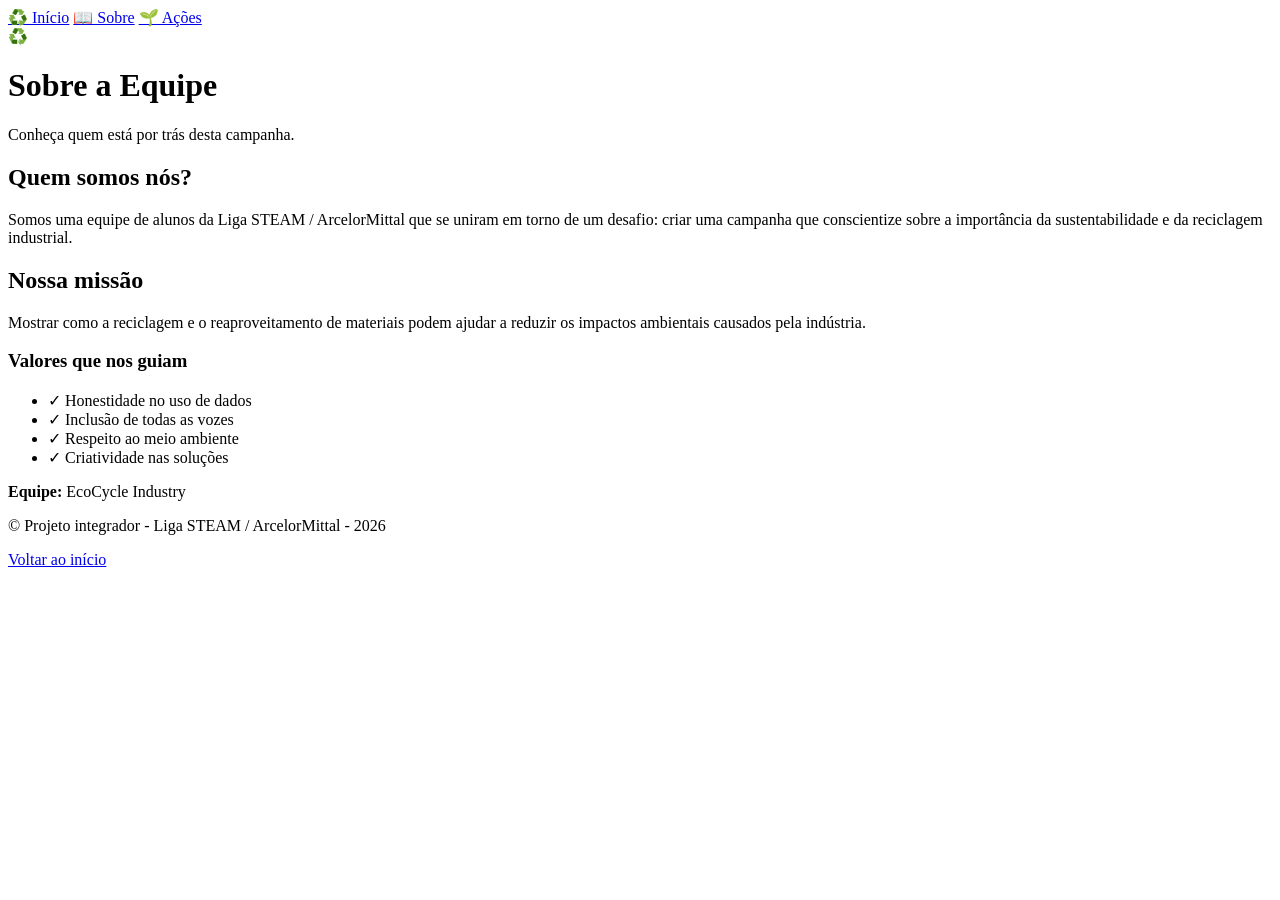
==== Sobre.html @ a8d8c0c9 "Criação página sobre" ====
<!DOCTYPE html>
<html lang="pt-br">
<head>
    <meta charset="UTF-8">
    <meta name="viewport" content="width=device-width, initial-scale=1.0">
    <title>Sobre a Equipe | EcoCycle Industry</title>
    <link rel="icon" type="image/png" href="/assets/img/image.png">
    <link rel="stylesheet" href="/assets/css/style.css">
</head>

<body>

    <header>

        <nav class="menu-navegacao">
            <a href="index.html">♻️ Início</a>
            <a href="sobre.html" class="ativo">📖 Sobre</a>
            <a href="acoes.html">🌱 Ações</a>
        </nav>

        <div class="emoji" role="img" aria-label="Reciclagem">
            ♻️
        </div>

        <h1 class="tit">Sobre a Equipe</h1>

        <p>
            Conheça quem está por trás desta campanha.
        </p>

    </header>

    <main>

        <section>

            <h2>Quem somos nós?</h2>

            <p>
                Somos uma equipe de alunos da Liga STEAM / ArcelorMittal que se uniram em torno de um desafio: criar uma campanha que conscientize sobre a importância da sustentabilidade e da reciclagem industrial.
            </p>

        </section>

        <section>

            <div>

                <h2>Nossa missão</h2>

                <p>
                    Mostrar como a reciclagem e o reaproveitamento de materiais podem ajudar a reduzir os impactos ambientais causados pela indústria.
                </p>

                <h3>Valores que nos guiam</h3>

               <ul>
                    <li><span>&check;</span> Honestidade no uso de dados</li>
                    <li><span>&check;</span> Inclusão de todas as vozes</li>
                    <li><span>&check;</span> Respeito ao meio ambiente</li>
                    <li><span>&check;</span> Criatividade nas soluções</li>
                </ul>       
            </div>

        </section>

    </main>

    <footer>

        <p>
            <strong>Equipe:</strong> EcoCycle Industry
        </p>

        <p>
            &copy; Projeto integrador - Liga STEAM / ArcelorMittal - 2026
        </p>

        <a href="#">
            Voltar ao início
        </a>

    </footer>

</body>
</html>
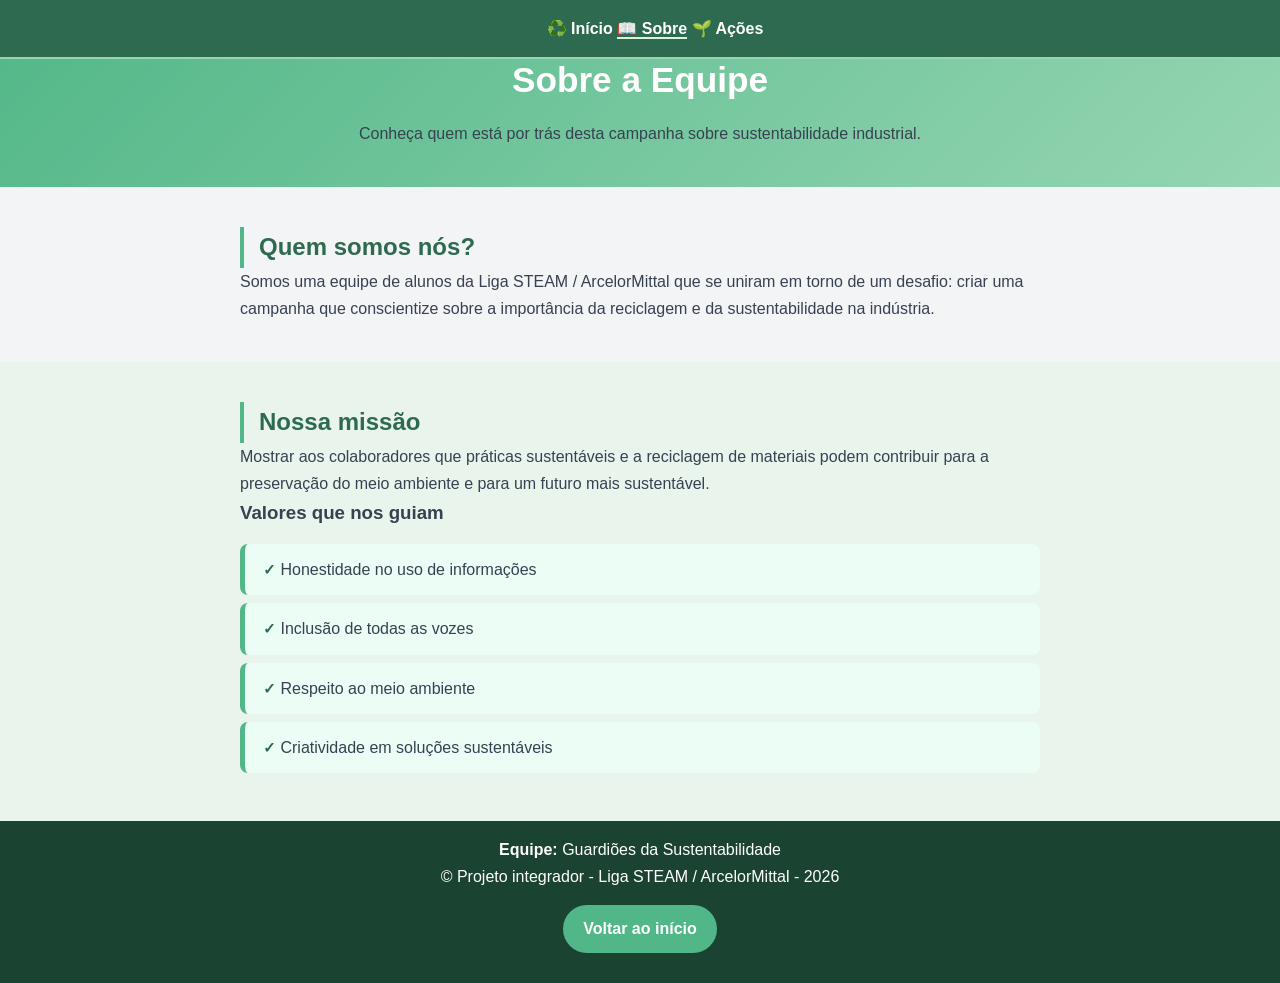
==== commit 893ca048: "Atualização do Projeto" ====
--- a/Sobre.html
+++ b/Sobre.html
@@ -1,86 +1,79 @@
 <!DOCTYPE html>
-<html lang="pt-br">
+<html lang="en">
 <head>
-    <meta charset="UTF-8">
+     <meta charset="UTF-8">
     <meta name="viewport" content="width=device-width, initial-scale=1.0">
-    <title>Sobre a Equipe | EcoCycle Industry</title>
-    <link rel="icon" type="image/png" href="/assets/img/image.png">
-    <link rel="stylesheet" href="/assets/css/style.css">
+    <title>Sobre a Equipe | Guardiões da Sustentabilidade </title>
+    <link rel="icon" type="image/png" href="assets/img/image.png">
+    <link rel="stylesheet" href="assets/css/style.css">
 </head>
+<body>
+    
+</body>
+</html>
+<header>
 
-<body>
+    <nav class="menu-navegacao">
+        <a href="index.html">♻️ Início</a>
+        <a href="sobre.html" class="ativo">📖 Sobre</a>
+        <a href="acoes.html">🌱 Ações</a>
+    </nav>
 
-    <header>
+    <div class="emoji" role="img" aria-label="Sustentabilidade"></div>
 
-        <nav class="menu-navegacao">
-            <a href="index.html">♻️ Início</a>
-            <a href="sobre.html" class="ativo">📖 Sobre</a>
-            <a href="acoes.html">🌱 Ações</a>
-        </nav>
+    <h1 class="tit">Sobre a Equipe</h1>
 
-        <div class="emoji" role="img" aria-label="Reciclagem">
-            ♻️
+    <p>Conheça quem está por trás desta campanha sobre sustentabilidade industrial.</p>
+</header>
+
+<main>
+
+    <section>
+        <h2>Quem somos nós?</h2>
+
+        <p>
+            Somos uma equipe de alunos da Liga STEAM / ArcelorMittal que se uniram em torno de um desafio: criar uma campanha que conscientize sobre a importância da reciclagem e da sustentabilidade na indústria.
+        </p>
+    </section>
+
+    <section class="secao-cinza">
+
+        <div class="container-central">
+
+            <h2>Nossa missão</h2>
+
+            <p>
+                Mostrar aos colaboradores que práticas sustentáveis e a reciclagem de materiais podem contribuir para a preservação do meio ambiente e para um futuro mais sustentável.
+            </p>
+
+            <h3>Valores que nos guiam</h3>
+
+            <ul>
+                <li><span>&check;</span> Honestidade no uso de informações</li>
+
+                <li><span>&check;</span> Inclusão de todas as vozes</li>
+
+                <li><span>&check;</span> Respeito ao meio ambiente</li>
+
+                <li><span>&check;</span> Criatividade em soluções sustentáveis</li>
+            </ul>
+
         </div>
 
-        <h1 class="tit">Sobre a Equipe</h1>
+    </section>
 
-        <p>
-            Conheça quem está por trás desta campanha.
-        </p>
+</main>
 
-    </header>
+<footer>
+    <p><strong>Equipe:</strong>  Guardiões da Sustentabilidade</p>
 
-    <main>
+    <p>
+        &copy; Projeto integrador - Liga STEAM / ArcelorMittal - 2026
+    </p>
 
-        <section>
-
-            <h2>Quem somos nós?</h2>
-
-            <p>
-                Somos uma equipe de alunos da Liga STEAM / ArcelorMittal que se uniram em torno de um desafio: criar uma campanha que conscientize sobre a importância da sustentabilidade e da reciclagem industrial.
-            </p>
-
-        </section>
-
-        <section>
-
-            <div>
-
-                <h2>Nossa missão</h2>
-
-                <p>
-                    Mostrar como a reciclagem e o reaproveitamento de materiais podem ajudar a reduzir os impactos ambientais causados pela indústria.
-                </p>
-
-                <h3>Valores que nos guiam</h3>
-
-               <ul>
-                    <li><span>&check;</span> Honestidade no uso de dados</li>
-                    <li><span>&check;</span> Inclusão de todas as vozes</li>
-                    <li><span>&check;</span> Respeito ao meio ambiente</li>
-                    <li><span>&check;</span> Criatividade nas soluções</li>
-                </ul>       
-            </div>
-
-        </section>
-
-    </main>
-
-    <footer>
-
-        <p>
-            <strong>Equipe:</strong> EcoCycle Industry
-        </p>
-
-        <p>
-            &copy; Projeto integrador - Liga STEAM / ArcelorMittal - 2026
-        </p>
-
-        <a href="#">
+     <a href="#" class="botao">
             Voltar ao início
         </a>
-
-    </footer>
-
+</footer>
 </body>
 </html>
--- a/assets/css/style.css
+++ b/assets/css/style.css
@@ -0,0 +1,294 @@
+/*Adicionar Font baixada */
+@font-face {
+
+    font-family: "IntelOneMono";
+
+    src: url("assets/fonts/IntelOneMono-VariableFont_wght.ttf") format("truetype");
+
+    font-weight: normal;
+
+}
+
+/* RESET CSS */
+* {
+    margin: 0;
+}
+
+/* BODY(CORPO) */
+html {
+    min-height: 100vh;
+}
+
+body {
+
+    font-family: Arial, sans-serif;
+
+    color: #374151;
+
+    background-color: #f3f4f6;
+
+    line-height: 1.7;
+}
+
+/* Cabeçalho */
+
+header {
+
+    background: linear-gradient(135deg, #52b788, #95d5b2);
+
+    text-align: center;
+
+    padding: 40px 20px;
+}
+
+/* Menu */
+
+.menu-navegacao {
+
+    background-color: #2d6a4f;
+
+    padding: 15px;
+
+    border-bottom: 2px solid #95d5b2;
+
+    position: fixed;
+
+    top: 0;
+
+    left: 0;
+
+    width: 100vw;
+
+    z-index: 100;
+}
+
+.menu-navegacao a {
+
+    color: white;
+
+    text-decoration: none;
+
+    font-weight: bold;
+
+    transition: 0.4s;
+}
+
+.menu-navegacao a:hover,
+.ativo {
+
+    border-bottom: 2px solid #d8f3dc;
+}
+
+/* Emoji */
+
+.emoji {
+
+    font-size: 80px;
+
+    margin-bottom: 10px;
+}
+
+h1 {
+
+    color: white;
+
+    font-size: 2.2rem;
+
+    margin: 0 0 10px;
+}
+
+/* Main */
+
+.container-central {
+
+    max-width: 800px;
+
+    margin: 0 auto;
+}
+
+section {
+
+    padding: 40px 20px;
+
+    max-width: 800px;
+
+    margin: 0 auto;
+}
+
+.secao-cinza {
+
+    background-color: #e9f5ec;
+
+    max-width: 100%;
+}
+
+h2 {
+
+    color: #2d6a4f;
+
+    border-left: 4px solid #52b788;
+
+    padding-left: 15px;
+}
+
+/* Lista */
+
+ul {
+
+    list-style: none;
+
+    padding: 0;
+
+    margin-top: 15px;
+}
+
+li {
+
+    background-color: #ecfdf5;
+
+    padding: 12px 18px;
+
+    margin-bottom: 8px;
+
+    border-radius: 8px;
+
+    border-left: 5px solid #52b788;
+}
+
+/* Footer */
+
+footer {
+
+    background-color: #1b4332;
+
+    color: white;
+
+    text-align: center;
+
+    padding: 15px;
+}
+
+/* Botão */
+
+.botao {
+
+    display: inline-block;
+
+    background-color: #52b788;
+
+    color: white;
+
+    padding: 10px 20px;
+
+    border-radius: 30px;
+
+    text-decoration: none;
+
+    font-weight: bold;
+
+    margin: 15px 0;
+
+    transition: 0.3s;
+}
+
+.botao:hover {
+
+    background-color: #40916c;
+}
+
+/* Check */
+
+span {
+
+    font-weight: bold;
+
+    font-size: 15px;
+
+    color: #2d6a4f;
+}
+
+/* Formulário */
+
+.formulario {
+
+    max-width: 400px;
+
+    margin: 20px auto;
+
+    padding: 25px 60px;
+
+    background-color: white;
+
+    border-radius: 12px;
+
+    border: 1px solid #d1d5db;
+}
+
+.formulario input {
+
+    width: 100%;
+
+    padding: 12px;
+
+    margin-bottom: 20px;
+
+    border: 1px solid #ccc;
+
+    border-radius: 6px;
+
+    height: 15px;
+}
+
+/* Cards de ações */
+
+.lista-acoes {
+
+    display: grid;
+
+    grid-template-columns: repeat(auto-fit, minmax(250px, 1fr));
+
+    gap: 15px;
+
+    margin: 20px 0;
+}
+
+.acao-item {
+
+    background-color: white;
+
+    padding: 20px;
+
+    border-radius: 8px;
+
+    border-top: 4px solid #52b788;
+
+    text-align: center;
+
+    transition: transform 0.3s;
+
+    box-shadow: 0 2px 8px rgba(0, 0, 0, 0.08);
+}
+
+.acao-item:hover {
+
+    transform: translateY(-5px);
+}
+
+.acao-texto {
+
+    margin: 16px;
+}
+
+
+
+.reciclagem {
+
+    display: inline-block;
+
+    transition: transform 0.5s;
+}
+
+.reciclagem:hover {
+
+    transform: scale(1.15) rotate(15deg);
+}
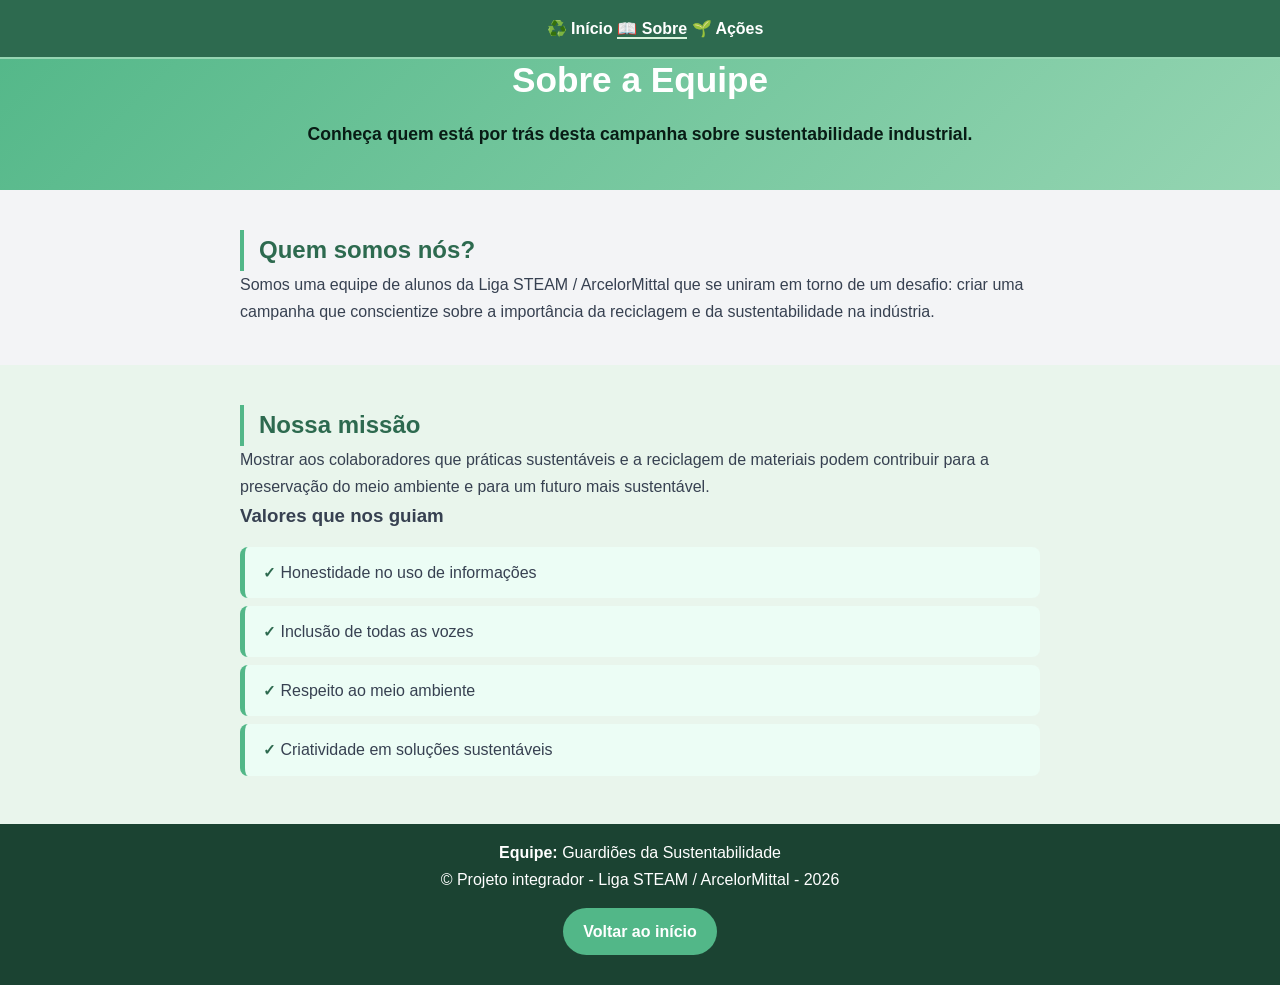
==== commit 6485638f: "Atualizações pagina sobre" ====
--- a/Sobre.html
+++ b/Sobre.html
@@ -7,10 +7,9 @@
     <link rel="icon" type="image/png" href="assets/img/image.png">
     <link rel="stylesheet" href="assets/css/style.css">
 </head>
+
 <body>
-    
-</body>
-</html>
+
 <header>
 
     <nav class="menu-navegacao">
@@ -75,5 +74,7 @@
             Voltar ao início
         </a>
 </footer>
+
 </body>
+
 </html>
--- a/assets/css/style.css
+++ b/assets/css/style.css
@@ -97,6 +97,17 @@
     margin: 0 0 10px;
 }
 
+/* Subtítulos do cabeçalho */
+
+header p {
+
+    color: #081c15;
+
+    font-size: 1.1rem;
+
+    font-weight: 600;
+}
+
 /* Main */
 
 .container-central {
@@ -278,8 +289,6 @@
 
     margin: 16px;
 }
-
-
 
 .reciclagem {
 
